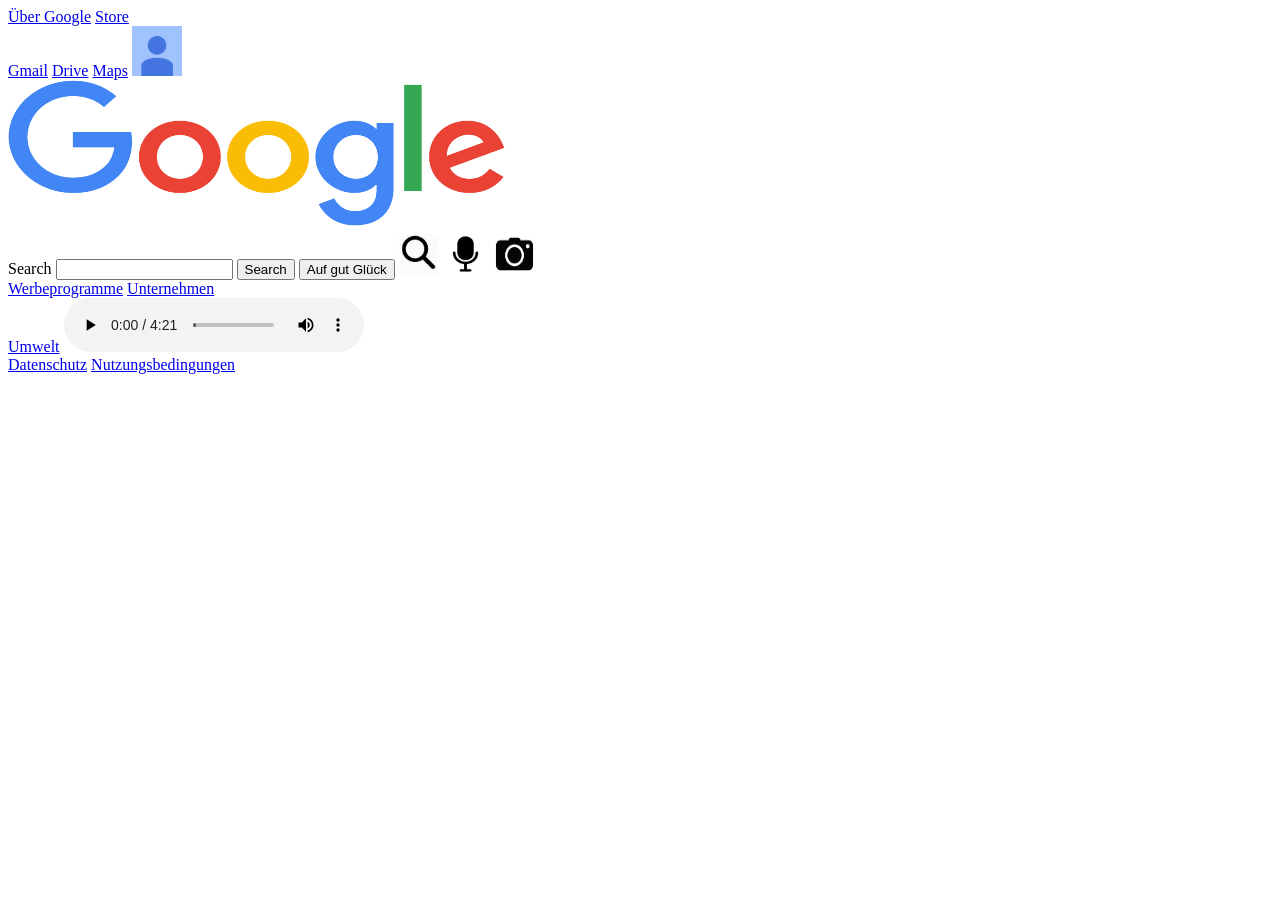
==== Html/Google/index.html @ 543ef0b2 "html" ====
<!DOCTYPE html>
<html lang="en">
<head>
    <meta charset="UTF-8">
    <meta name="viewport" content="width=device-width, initial-scale=1.0">
    <title>Fake Google</title>
</head>
<body>
    <!--Das ist ein Kommentar-->
    <div class="top-section">
        <div class="left-side">
            <a href="https://about.google/?fg=1&utm_source=google-DE&utm_medium=referral&utm_campaign=hp-header" target="_blank">Über Google</a>
            <a href="https://store.google.com/DE?utm_source=hp_header&utm_medium=google_ooo&utm_campaign=GS100042&hl=de-DE" target="_self" title="Zum Store">Store</a>
        </div>
        <div class="right-side">
            <a href="https://www.google.com/intl/de_de/gmail/about/">Gmail</a>
            <a href="https://www.google.com/intl/de_de/drive/">Drive</a>
            <a href="https://www.google.com/maps">Maps</a>
            <img src="../images/gProfile.jpg" width="50" height="50" alt="Google Profile">
        </div>
    </div>

    <div class="middle-section">
        <div>
            <img src="../images/gLogo.png" width="500" height="150" alt="Google Profile">
            <form>
                <label for="search">Search</label>
                <input type="text" name="search" id="search">
                <button type="submit">Search</button>
                <button type="submit">Auf gut Glück</button>
                <img src="../images/search-icon.jpg" alt="search" width="40" height="40">
                <img src="../images/microphone-icon.png" alt="microphone" width="45" height="40">
                <img src="../images/camera-icon2.png" alt="camera" width="45" height="40">
            </form>
        </div>
    </div>

    <div class="bottom-section">
        <div class="left-side">
            <a href="https://www.google.com/intl/de_de/ads/?subid=ww-ww-et-g-awa-a-g_hpafoot1_1!o2&utm_source=google.com&utm_medium=referral&utm_campaign=google_hpafooter&fg=1">Werbeprogramme</a>
            <a href="https://www.google.com/services/?subid=ww-ww-et-g-awa-a-g_hpbfoot1_1!o2&utm_source=google.com&utm_medium=referral&utm_campaign=google_hpbfooter&fg=1">Unternehmen</a>
        </div>
        <div class="center-side">
            <a href="https://sustainability.google/intl/de/klimaschutz/?utm_source=googlehpfooter&utm_medium=housepromos&utm_campaign=bottom-footer&utm_content=">Umwelt</a>
            <audio controls src="../music/KMN GANG - KMN MEMBER (prod. LUCRY x ABOOM).mp3"></audio>
        </div>
        <div class="right-side">
            <a href="https://www.google.com/intl/de_de/policies/privacy/">Datenschutz</a>
            <a href="https://www.google.com/intl/de_de/policies/terms/">Nutzungsbedingungen</a>
        </div>
    </div>
</body>
</html>
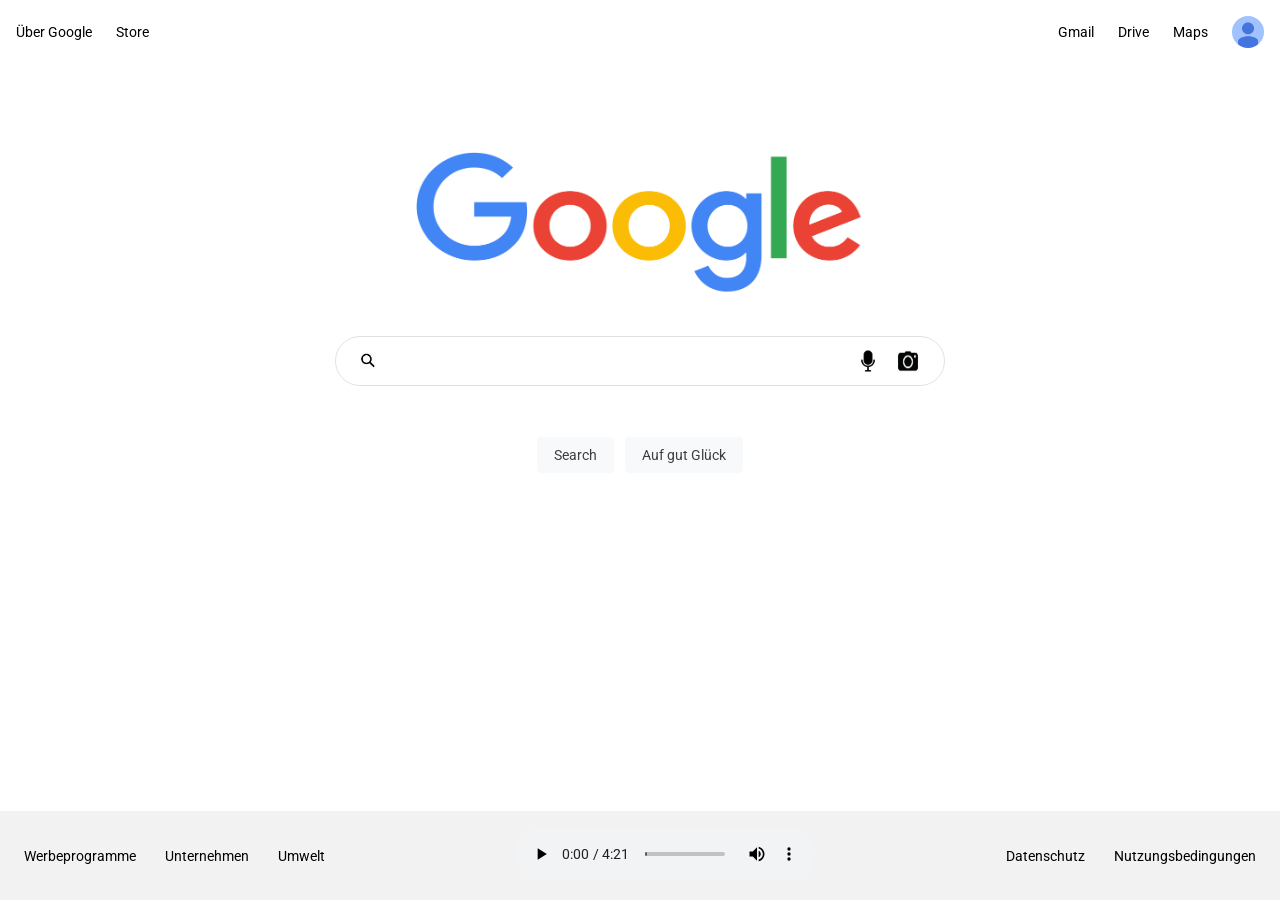
==== commit 14aa3afd: "neu angeordnet und Fake Google fertig" ====
--- a/Html/Google/index.html
+++ b/Html/Google/index.html
@@ -1,53 +1,65 @@
 <!DOCTYPE html>
 <html lang="en">
+
 <head>
     <meta charset="UTF-8">
     <meta name="viewport" content="width=device-width, initial-scale=1.0">
     <title>Fake Google</title>
+    <link rel="stylesheet" href="./styles.css">
 </head>
+
 <body>
     <!--Das ist ein Kommentar-->
     <div class="top-section">
         <div class="left-side">
-            <a href="https://about.google/?fg=1&utm_source=google-DE&utm_medium=referral&utm_campaign=hp-header" target="_blank">Über Google</a>
-            <a href="https://store.google.com/DE?utm_source=hp_header&utm_medium=google_ooo&utm_campaign=GS100042&hl=de-DE" target="_self" title="Zum Store">Store</a>
+            <a href="https://about.google/?fg=1&utm_source=google-DE&utm_medium=referral&utm_campaign=hp-header"
+                target="_blank">Über Google</a>
+            <a href="https://store.google.com/DE?utm_source=hp_header&utm_medium=google_ooo&utm_campaign=GS100042&hl=de-DE"
+                target="_self" title="Zum Store">Store</a>
         </div>
         <div class="right-side">
             <a href="https://www.google.com/intl/de_de/gmail/about/">Gmail</a>
             <a href="https://www.google.com/intl/de_de/drive/">Drive</a>
             <a href="https://www.google.com/maps">Maps</a>
-            <img src="../images/gProfile.jpg" width="50" height="50" alt="Google Profile">
+            <img class="profile-pic" src="./images/gProfile.jpg">
         </div>
     </div>
 
     <div class="middle-section">
-        <div>
-            <img src="../images/gLogo.png" width="500" height="150" alt="Google Profile">
-            <form>
+        <form class="search-form">
+            <img class="google-logo" src="./images/gLogo.png">
+            <div class="search-container">
+                <img class="search" src="./images/search-icon.jpg">
                 <label for="search">Search</label>
-                <input type="text" name="search" id="search">
+                <input type="text" id="search" name="search">
+                <img src="./images/microphone-icon.png" class="microphone">
+                <img src="./images/camera-icon2.png" class="camera">
+            </div>
+
+            <div class="search-buttons">
                 <button type="submit">Search</button>
                 <button type="submit">Auf gut Glück</button>
-                <img src="../images/search-icon.jpg" alt="search" width="40" height="40">
-                <img src="../images/microphone-icon.png" alt="microphone" width="45" height="40">
-                <img src="../images/camera-icon2.png" alt="camera" width="45" height="40">
-            </form>
-        </div>
+            </div>
+        </form>
     </div>
 
     <div class="bottom-section">
-        <div class="left-side">
-            <a href="https://www.google.com/intl/de_de/ads/?subid=ww-ww-et-g-awa-a-g_hpafoot1_1!o2&utm_source=google.com&utm_medium=referral&utm_campaign=google_hpafooter&fg=1">Werbeprogramme</a>
-            <a href="https://www.google.com/services/?subid=ww-ww-et-g-awa-a-g_hpbfoot1_1!o2&utm_source=google.com&utm_medium=referral&utm_campaign=google_hpbfooter&fg=1">Unternehmen</a>
+        <div class="bottom-left">
+            <a
+                href="https://www.google.com/intl/de_de/ads/?subid=ww-ww-et-g-awa-a-g_hpafoot1_1!o2&utm_source=google.com&utm_medium=referral&utm_campaign=google_hpafooter&fg=1">Werbeprogramme</a>
+            <a
+                href="https://www.google.com/services/?subid=ww-ww-et-g-awa-a-g_hpbfoot1_1!o2&utm_source=google.com&utm_medium=referral&utm_campaign=google_hpbfooter&fg=1">Unternehmen</a>
+            <a
+                href="https://sustainability.google/intl/de/klimaschutz/?utm_source=googlehpfooter&utm_medium=housepromos&utm_campaign=bottom-footer&utm_content=">Umwelt</a>
         </div>
-        <div class="center-side">
-            <a href="https://sustainability.google/intl/de/klimaschutz/?utm_source=googlehpfooter&utm_medium=housepromos&utm_campaign=bottom-footer&utm_content=">Umwelt</a>
-            <audio controls src="../music/KMN GANG - KMN MEMBER (prod. LUCRY x ABOOM).mp3"></audio>
+        <div class="bottom-center-audio">
+            <audio controls src="./music/KMN GANG - KMN MEMBER (prod. LUCRY x ABOOM).mp3"></audio>
         </div>
-        <div class="right-side">
+        <div class="bottom-right">
             <a href="https://www.google.com/intl/de_de/policies/privacy/">Datenschutz</a>
             <a href="https://www.google.com/intl/de_de/policies/terms/">Nutzungsbedingungen</a>
         </div>
     </div>
 </body>
+
 </html>
--- a/Html/Google/styles.css
+++ b/Html/Google/styles.css
@@ -0,0 +1,150 @@
+@import url('https://fonts.googleapis.com/css2?family=Roboto:ital,wght@0,100..900;1,100..900&display=swap');
+
+/* Üben */
+.test {
+    color: blue;
+    background-color: grey;
+    font-family: 'Roboto', sans-serif;
+    font-size: 48px;
+}
+
+.centered-div {
+    height: 100vh;
+    display: flex;
+    justify-content: center;
+    align-items: center;
+}
+/* Üben ENDE */
+
+
+
+/* AB HIER FAKE GOOGLE WEBSITE CODE */
+body, html {
+    height: 100%;
+    margin: 0;
+    padding: 0;
+}
+
+html, body {
+    min-width: 400px;
+}
+body, input, button {
+    font-size: 14px;
+    font-family: Roboto, Arial, sans-serif;
+    color: #202124;
+}
+body {
+    background: #fff;
+    display: flex;
+    flex-direction: column;
+}
+
+.top-section {
+    display: flex;
+    justify-content: space-between;
+    padding: 1rem;
+}
+
+.left-side, .right-side {
+    display: flex;
+    gap: 1.5rem;
+    justify-content: center;
+    align-items: center;
+}
+
+
+.google-logo {
+    width: 28rem;
+    height: 9rem;
+}
+
+.profile-pic {
+    width: 2rem;
+    height: 2rem;
+    border-radius: 100%;
+}
+
+.search {
+    width: 1rem;
+    height: 1rem;
+}
+
+
+.microphone, .camera {
+    width: 1.5rem;
+    height: 1.5rem;
+}
+
+a {
+    text-decoration: none;
+    color: black;
+}
+
+.middle-section {
+    flex-grow: 1;
+    display: flex;
+    flex-direction: column;
+    justify-content: center;
+    align-items: center;
+    padding: 1rem 0;
+    gap: 1.2rem;
+}
+
+.search-form{
+    display: flex;
+    flex-direction: column;
+    align-items: center;
+    justify-content: center;
+    gap: 2.5rem;
+}
+
+.search-container {
+    display: flex;
+    align-items: center;
+    justify-content: center;
+    border: 1px solid #dfe1e5;
+    gap: 1rem;
+    border-radius: 30px;
+    padding: 0.5rem 1.5rem;
+}
+
+.search-form label {
+    display: none;
+}
+
+.search-form input{
+    width: 27rem;
+    padding: 0.5rem;
+    border: none;
+    outline: none;
+}
+
+.search-form button {
+    background-color: #f8f9fa;
+    border: 1px solid #f8f9fa;
+    border-radius: 4px;
+    color: #3c4043;
+    font-family: Roboto, arial, sans-serif;
+    font-size: 14px;
+    margin: 11px 4px;
+    padding: 0 16px;
+    height: 36px;
+    min-width: 54px;
+    text-align: center;
+    cursor: pointer;
+    user-select: none;
+}
+
+.bottom-section {
+    display: flex;
+    justify-content: space-between;
+    align-items: center;
+    background-color: #f2f2f2;
+    padding: 1rem 1.5rem;
+    margin-top: 15rem;
+}
+
+.bottom-left, .bottom-right {
+    display: flex;
+    gap: 1.8rem;
+}
